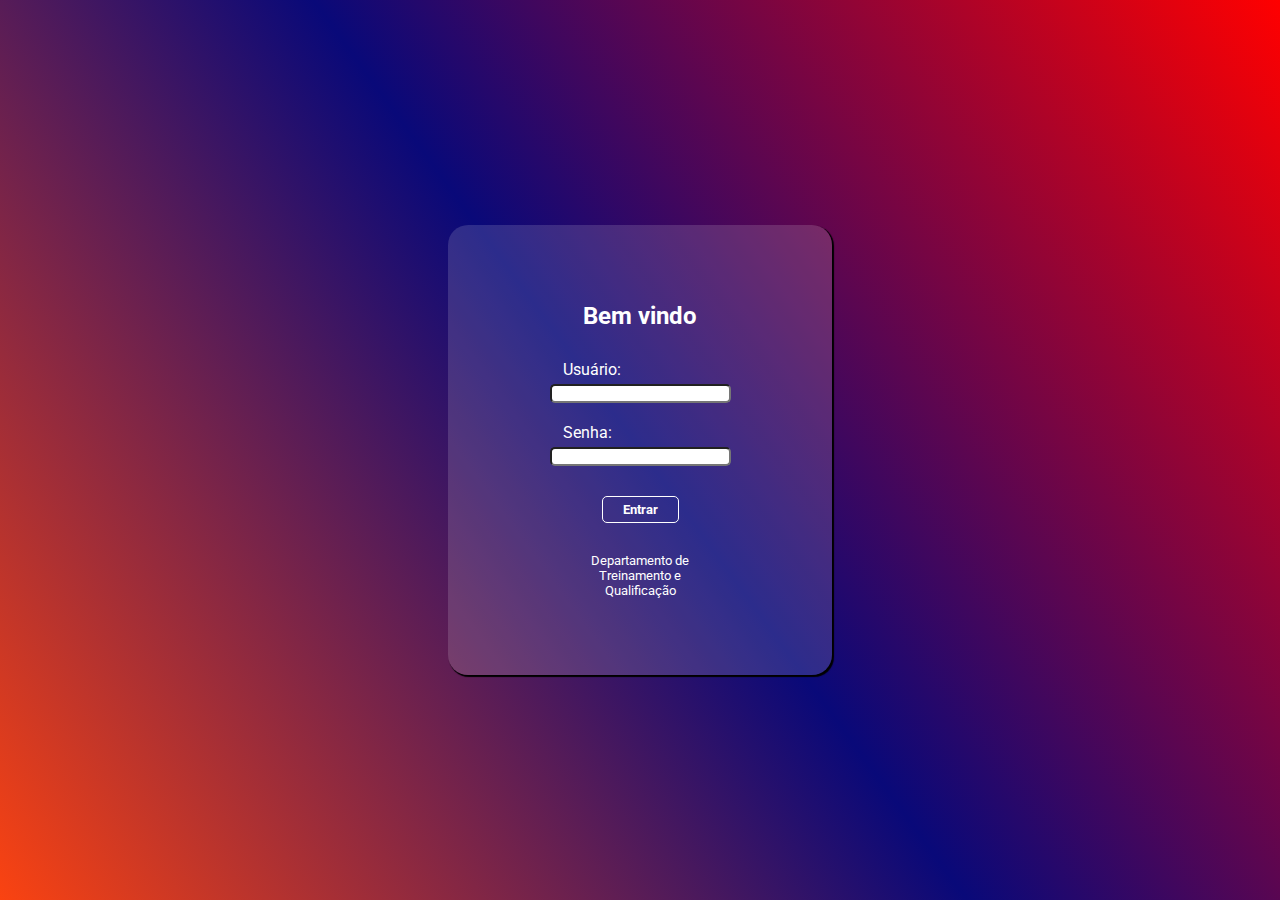
==== login.html @ 68b1c179 "pagina de login inserida" ====
<!DOCTYPE html>
<html lang="pt-br">
<head>
    <meta charset="UTF-8">
    <meta http-equiv="X-UA-Compatible" content="IE=edge">
    <meta name="viewport" content="width=device-width, initial-scale=1.0">
    <link rel="preconnect" href="https://fonts.googleapis.com" />
    <link rel="preconnect" href="https://fonts.gstatic.com" crossorigin />
    <link
      href="https://fonts.googleapis.com/css2?family=Roboto:wght@400;500;700&display=swap"
      rel="stylesheet"
    />
    <link rel="stylesheet" href="./style/login.css">
    <link rel="stylesheet" href="./style/reset.css">
    <title>Login - Treinamento e Qualificação</title>
</head>
<body>
    <main>
        <form action="">
            <h2>Bem vindo</h2>

            <label for="login">Usuário:</label>
            <input id="login" type="text" placeholder="" required>

            <label for="senha">Senha:</label>
            <input type="password" name="" id="senha" placeholder="" required>

            <button>Entrar</button>

            <p>Departamento de Treinamento e Qualificação</p>
        </form>       
    </main>
</body>
</html>
---- style/login.css ----
body {
    background: rgb(250,67,17);
    background: linear-gradient(54deg, rgba(250,67,17,1) 0%, rgba(9,9,121,1) 50%, rgba(255,0,0,1) 100%);  
}

main {
    width: 100vw;
    height: 100vh;
    

    display: flex;
    justify-content: center;
    align-items: center;
}

main form {
    border-radius: 20px;
    box-shadow: 1.5px 1.5px 1px 0px;

    background-color: rgba(255, 255, 255, 0.144);
    width: 30%;
    height: 50%;

    display: flex;
    align-items: center;
    justify-content: center;
    flex-direction: column;
}

main form h2 {
    color: white;
    margin-bottom: 30px;
}

main form input {
    margin-bottom: 20px;

    border-radius: 5px;
}

main form label {
    width: 40%;
    color: white;
    padding-bottom: 5px;
    text-align: start;
}

main form button {
    margin-top: 10px;
    margin-bottom: 30px;
    padding: 5px 20px;

    font-weight: bold;

    cursor: pointer;

    color: white;
    border: 1.8px solid white;
    border-radius:  5px;
    background-color: transparent;
    
    transition: 0.6s;
}

main form button:hover {
    color: rgba(9,9,121,1);
    background-color: rgba(255, 255, 255, 0.356);
}

main form p {
    width: 40%;

    color: white;
    font-size: small;
    text-align: center;
}
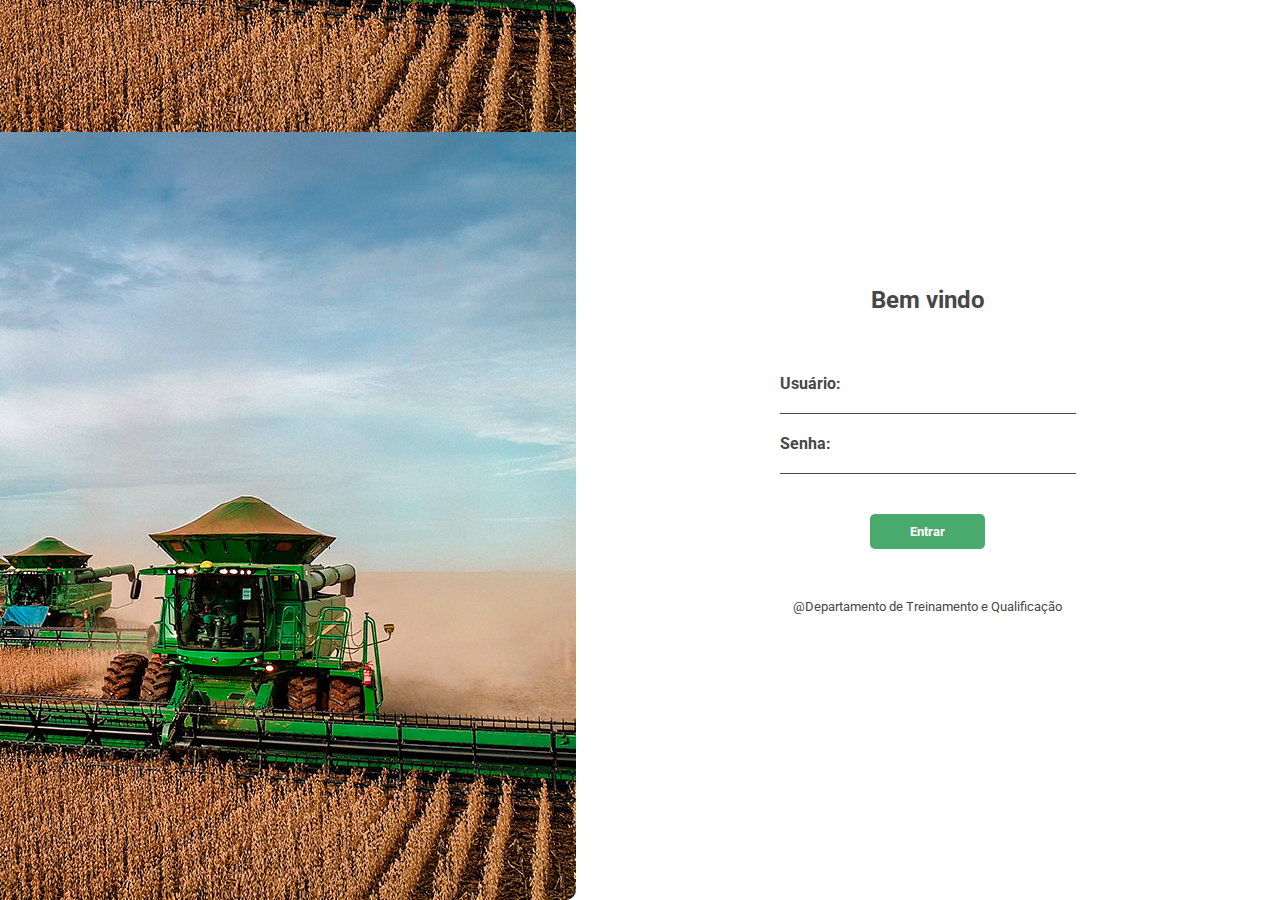
==== commit bd38b12a: "Atualização no css do login + @media" ====
--- a/login.html
+++ b/login.html
@@ -15,6 +15,9 @@
     <title>Login - Treinamento e Qualificação</title>
 </head>
 <body>
+    <aside>
+        
+    </aside>
     <main>
         <form action="">
             <h2>Bem vindo</h2>
@@ -27,7 +30,7 @@
 
             <button>Entrar</button>
 
-            <p>Departamento de Treinamento e Qualificação</p>
+            <p>@Departamento de Treinamento e Qualificação</p>
         </form>       
     </main>
 </body>
--- a/style/login.css
+++ b/style/login.css
@@ -1,10 +1,26 @@
 body {
-    background: rgb(250,67,17);
-    background: linear-gradient(54deg, rgba(250,67,17,1) 0%, rgba(9,9,121,1) 50%, rgba(255,0,0,1) 100%);  
+    display: grid;
+    grid-template-areas: 
+    "aside main";
+
+    grid-template-columns: 45% 1fr;
+}
+
+aside {
+    background-image: url("/img/maquina.jpg");
+    background-position:center bottom;
+
+    
+    border-radius: 0px 10px 10px 0px;
+
+    grid-area: aside;
 }
 
 main {
-    width: 100vw;
+    grid-area: main;
+
+    background-color: white;
+
     height: 100vh;
     
 
@@ -15,62 +31,83 @@
 
 main form {
     border-radius: 20px;
-    box-shadow: 1.5px 1.5px 1px 0px;
 
-    background-color: rgba(255, 255, 255, 0.144);
-    width: 30%;
-    height: 50%;
+    width: 70%;
+    height: 80%;
 
     display: flex;
     align-items: center;
     justify-content: center;
     flex-direction: column;
+    
 }
 
 main form h2 {
-    color: white;
-    margin-bottom: 30px;
+    color: #474747;
+    margin-bottom: 60px;
 }
 
 main form input {
     margin-bottom: 20px;
+    width: 60%;
 
-    border-radius: 5px;
+    color: #474747;
+
+    background-color: transparent;
+    border: none;
+    border-bottom: 1px solid #474747;
+    outline-style: none;
+    cursor: pointer;
+
 }
 
 main form label {
-    width: 40%;
-    color: white;
-    padding-bottom: 5px;
+    margin-bottom: 5px;
+    width: 60%;
+
+    color: #474747;
     text-align: start;
+    font-weight: bold;
+
+    transition: 0.5s;
 }
 
 main form button {
-    margin-top: 10px;
+    margin-top: 20px;
     margin-bottom: 30px;
-    padding: 5px 20px;
+    padding: 10px 40px;
 
     font-weight: bold;
 
     cursor: pointer;
 
     color: white;
-    border: 1.8px solid white;
+    border: none;
     border-radius:  5px;
-    background-color: transparent;
+    background: #4AA96C;
+    
     
     transition: 0.6s;
 }
 
 main form button:hover {
-    color: rgba(9,9,121,1);
-    background-color: rgba(255, 255, 255, 0.356);
+    background-color: #4aa96b8f;
 }
 
 main form p {
-    width: 40%;
+    margin-top: 20px;
+    width: 60%;
 
-    color: white;
+    color: #474747;
     font-size: small;
     text-align: center;
+}
+
+@media only screen and (max-width:600px) {
+  body {
+      display: grid;
+      grid-template-areas: 
+      'main main'
+      ;  
+  }
 }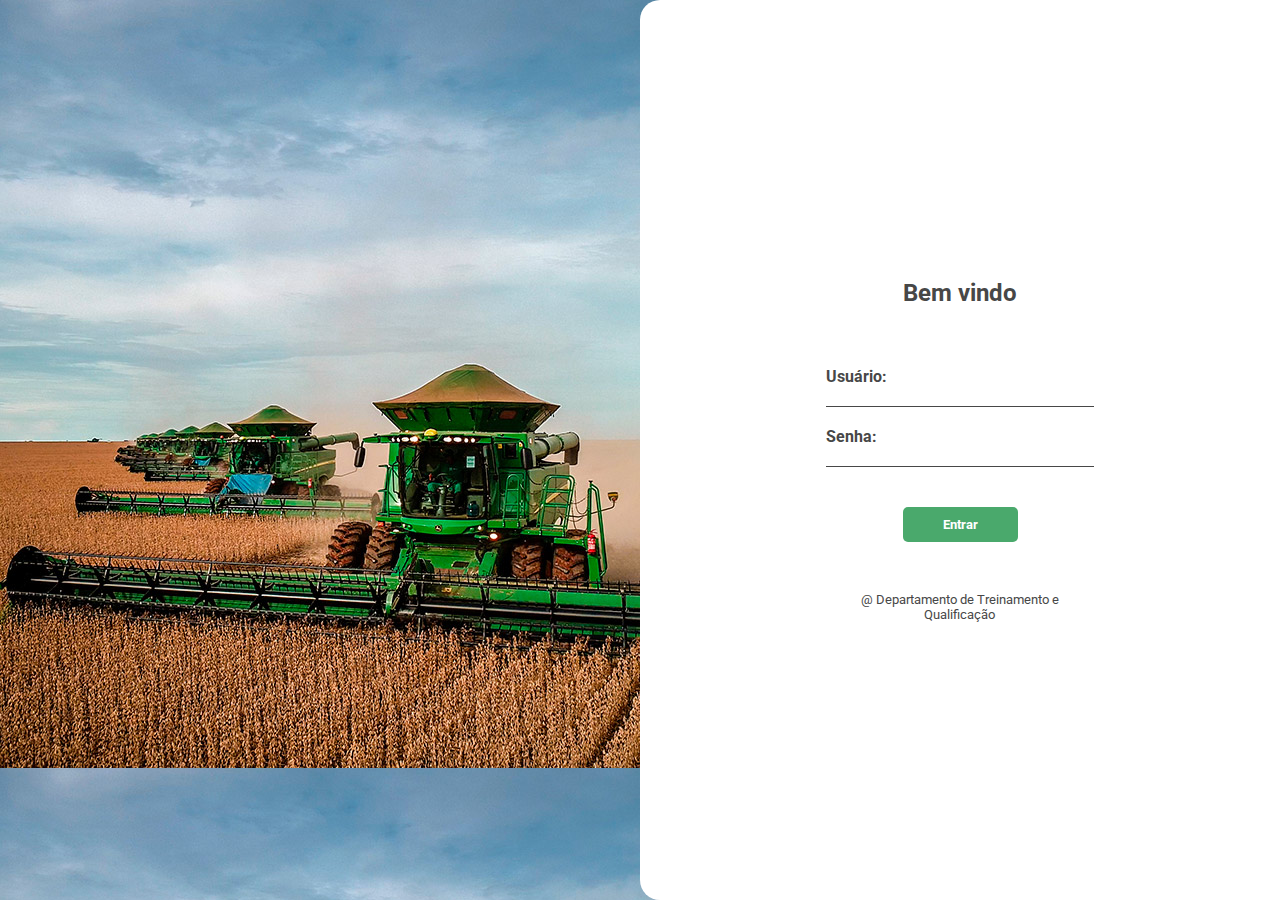
==== commit 0761a59e: "Atualização no css do login + @media" ====
--- a/login.html
+++ b/login.html
@@ -12,7 +12,7 @@
     />
     <link rel="stylesheet" href="./style/login.css">
     <link rel="stylesheet" href="./style/reset.css">
-    <title>Login - Treinamento e Qualificação</title>
+    <title>Login - Plataforma</title>
 </head>
 <body>
     <aside>
@@ -30,7 +30,7 @@
 
             <button>Entrar</button>
 
-            <p>@Departamento de Treinamento e Qualificação</p>
+            <p>@ Departamento de Treinamento e Qualificação</p>
         </form>       
     </main>
 </body>
--- a/style/login.css
+++ b/style/login.css
@@ -1,18 +1,15 @@
 body {
+    background-image: url("/img/maquina.jpg");
+    background-position:start bottom;
+
     display: grid;
     grid-template-areas: 
     "aside main";
 
-    grid-template-columns: 45% 1fr;
+    grid-template-columns: 50% 1fr;
 }
 
 aside {
-    background-image: url("/img/maquina.jpg");
-    background-position:center bottom;
-
-    
-    border-radius: 0px 10px 10px 0px;
-
     grid-area: aside;
 }
 
@@ -20,6 +17,8 @@
     grid-area: main;
 
     background-color: white;
+    border-radius: 20px 0px 0px 20px;
+
 
     height: 100vh;
     
@@ -109,5 +108,6 @@
       grid-template-areas: 
       'main main'
       ;  
+    background:none;
   }
 }